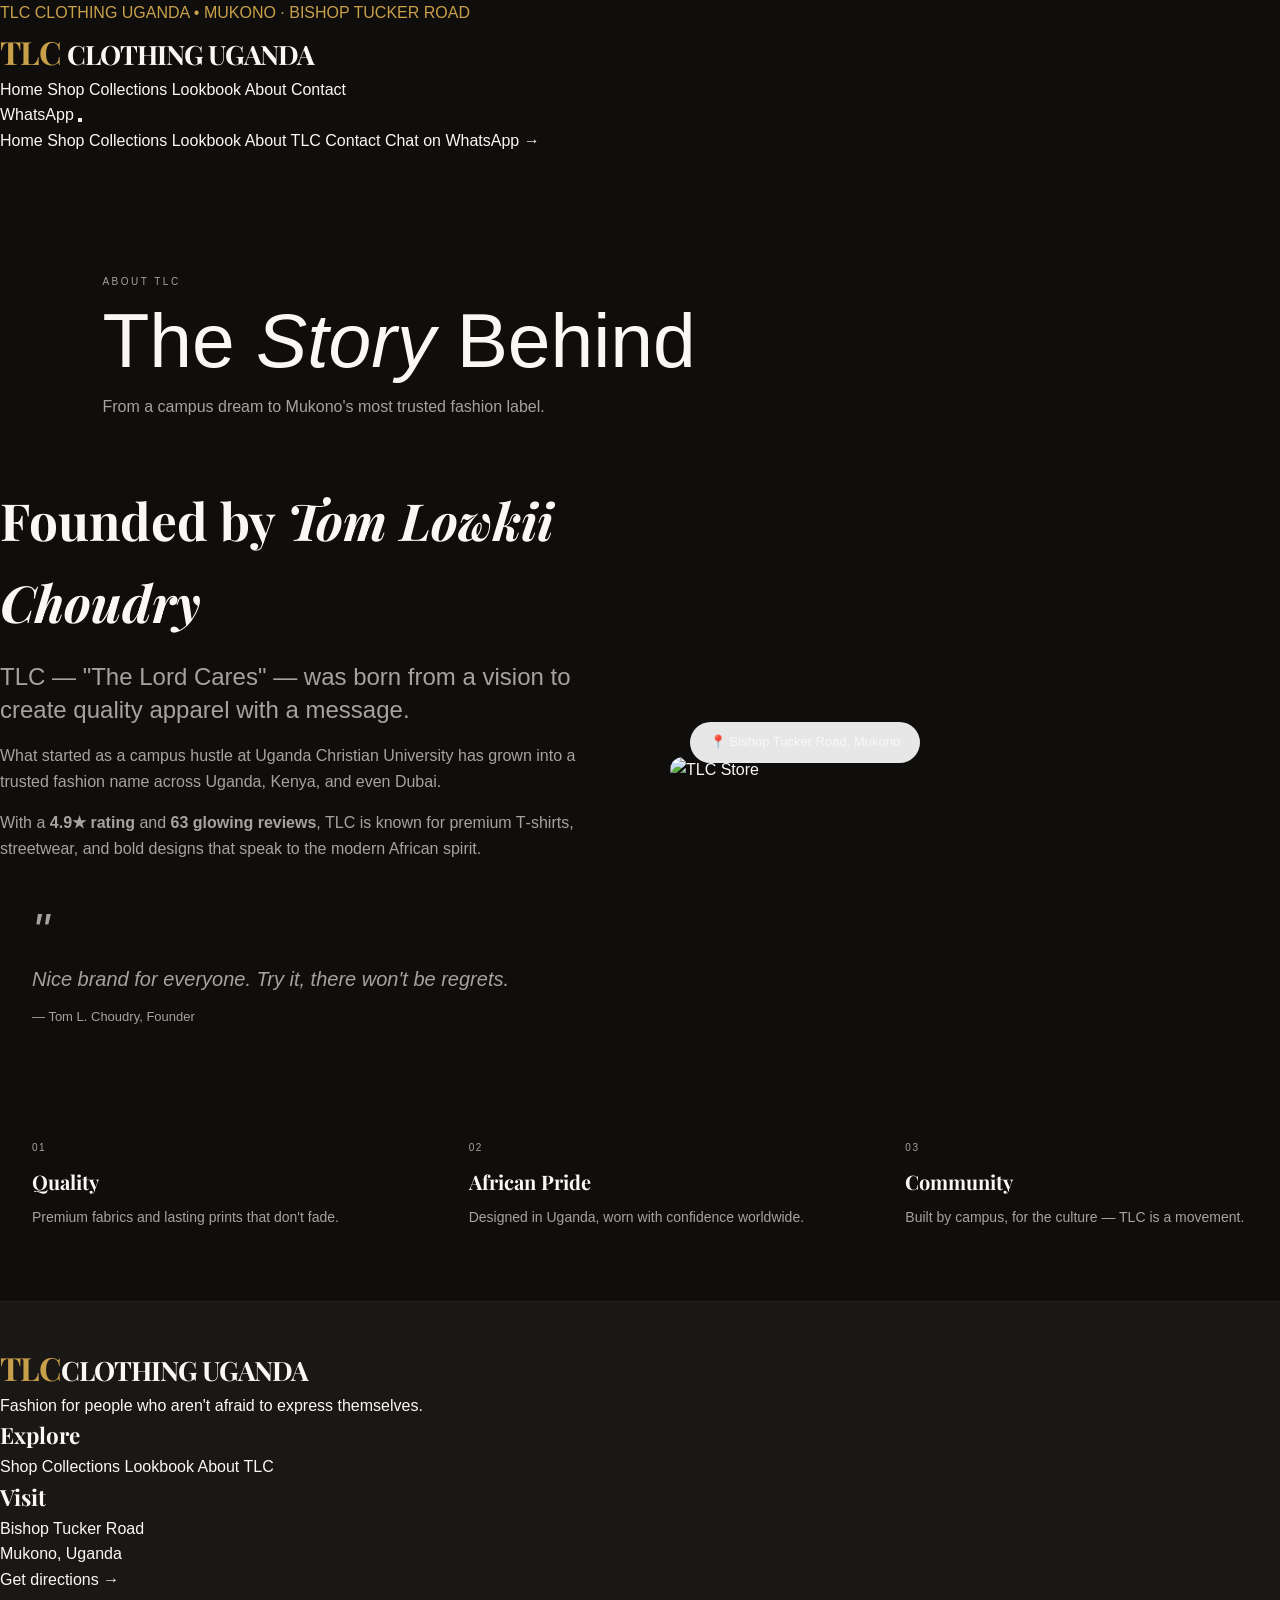
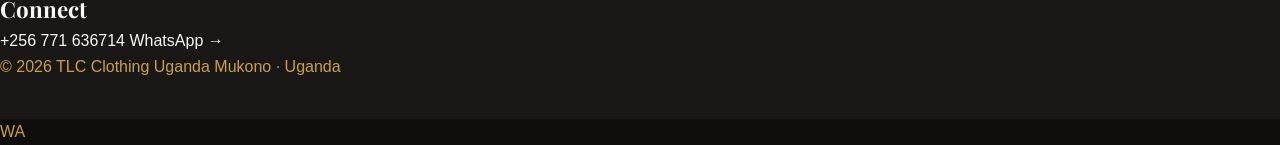
==== about.html @ 13f9e72f "Initial commit via Netlify [skip ci]" ====
<!DOCTYPE html>
<html lang="en">
<head>
  <meta charset="UTF-8">
  <meta name="viewport" content="width=device-width, initial-scale=1.0">
  <title>About – TLC Clothing Uganda</title>
  <meta name="description" content="The story behind TLC Clothing Uganda in Mukono. Founded by Tom Lowkii Choudry, The Lord Cares.">
  <link rel="preconnect" href="https://fonts.googleapis.com">
  <link rel="preconnect" href="https://fonts.gstatic.com" crossorigin>
  <link href="https://fonts.googleapis.com/css2?family=DM+Sans:wght@400;500;600;700&family=Playfair+Display:wght@500;600;700&display=swap" rel="stylesheet">
  <link rel="stylesheet" href="style.css">
</head>
<body>

<div class="announcement">
  <span>TLC CLOTHING UGANDA</span>
  <span>•</span>
  <span>MUKONO · BISHOP TUCKER ROAD</span>
</div>

<header class="site-header">
  <a href="index.html" class="logo">
    <span>TLC</span>
    <small>CLOTHING UGANDA</small>
  </a>
  <nav class="desktop-nav">
    <a href="index.html">Home</a>
    <a href="shop.html">Shop</a>
    <a href="collection.html">Collections</a>
    <a href="gallery.html">Lookbook</a>
    <a class="active" href="about.html">About</a>
    <a href="contact.html">Contact</a>
  </nav>
  <a class="header-whatsapp" href="https://wa.me/256771636714?text=Hello%20TLC%20Clothing%20Uganda%2C%20I'd%20like%20to%20make%20an%20inquiry." target="_blank">WhatsApp</a>
  <button class="menu-toggle" aria-label="Open menu">
    <span></span>
    <span></span>
  </button>
</header>

<div class="mobile-menu">
  <a href="index.html">Home</a>
  <a href="shop.html">Shop</a>
  <a href="collection.html">Collections</a>
  <a href="gallery.html">Lookbook</a>
  <a href="about.html">About TLC</a>
  <a href="contact.html">Contact</a>
  <a class="mobile-menu-cta" href="https://wa.me/256771636714?text=Hello%20TLC%20Clothing%20Uganda%2C%20I'd%20like%20to%20make%20an%20inquiry." target="_blank">Chat on WhatsApp →</a>
</div>

<main>

<section class="page-header-section">
  <div class="page-header-content">
    <p class="eyebrow">ABOUT TLC</p>
    <h1>The <em>Story</em> Behind</h1>
    <p class="page-description">From a campus dream to Mukono's most trusted fashion label.</p>
  </div>
</section>

<section class="about-story section">
  <div class="about-grid-custom">
    <div class="about-text-block">
      <h2>Founded by <em>Tom Lowkii Choudry</em></h2>
      <p class="large-text">TLC — "The Lord Cares" — was born from a vision to create quality apparel with a message.</p>
      <p>What started as a campus hustle at Uganda Christian University has grown into a trusted fashion name across Uganda, Kenya, and even Dubai.</p>
      <p>With a <strong>4.9★ rating</strong> and <strong>63 glowing reviews</strong>, TLC is known for premium T‑shirts, streetwear, and bold designs that speak to the modern African spirit.</p>
      <div class="about-quote">
        <i class="quote-icon">"</i>
        <p>Nice brand for everyone. Try it, there won't be regrets.</p>
        <span>— Tom L. Choudry, Founder</span>
      </div>
    </div>
    <div class="about-image-block">
      <img src="https://images.unsplash.com/photo-1567401893414-76b7b1e5a7a5?auto=format&fit=crop&w=800&q=85" alt="TLC Store">
      <div class="about-image-badge">📍 Bishop Tucker Road, Mukono</div>
    </div>
  </div>
</section>

<section class="about-values section">
  <div class="values-grid-custom">
    <div class="value-item">
      <span>01</span>
      <h3>Quality</h3>
      <p>Premium fabrics and lasting prints that don't fade.</p>
    </div>
    <div class="value-item">
      <span>02</span>
      <h3>African Pride</h3>
      <p>Designed in Uganda, worn with confidence worldwide.</p>
    </div>
    <div class="value-item">
      <span>03</span>
      <h3>Community</h3>
      <p>Built by campus, for the culture — TLC is a movement.</p>
    </div>
  </div>
</section>

</main>

<footer class="footer">
  <div class="footer-main">
    <div class="footer-brand">
      <a href="index.html" class="logo footer-logo"><span>TLC</span><small>CLOTHING UGANDA</small></a>
      <p>Fashion for people who aren't afraid to express themselves.</p>
    </div>
    <div class="footer-column">
      <h4>Explore</h4>
      <a href="shop.html">Shop</a>
      <a href="collection.html">Collections</a>
      <a href="gallery.html">Lookbook</a>
      <a href="about.html">About TLC</a>
    </div>
    <div class="footer-column">
      <h4>Visit</h4>
      <p>Bishop Tucker Road</p>
      <p>Mukono, Uganda</p>
      <a href="contact.html">Get directions →</a>
    </div>
    <div class="footer-column">
      <h4>Connect</h4>
      <a href="tel:+256771636714">+256 771 636714</a>
      <a href="https://wa.me/256771636714" target="_blank">WhatsApp →</a>
    </div>
  </div>
  <div class="footer-bottom">
    <span>© 2026 TLC Clothing Uganda</span>
    <span>Mukono · Uganda</span>
  </div>
</footer>

<a class="floating-whatsapp" href="https://wa.me/256771636714?text=Hello%20TLC%20Clothing%20Uganda%2C%20I'd%20like%20to%20make%20an%20inquiry." target="_blank" aria-label="Chat with TLC on WhatsApp"><span>WA</span></a>

<script src="script.js"></script>
</body>
</html>
---- style.css ----
/* ===== RESET & VARIABLES ===== */
* {
  margin: 0;
  padding: 0;
  box-sizing: border-box;
}

:root {
  --gold: #c9a04a;
  --gold-light: #e8d5a3;
  --dark: #0f0e0d;
  --dark-soft: #1a1816;
  --light: #faf8f5;
  --gray: #a8a29e;
  --white: #ffffff;
  --shadow: 0 20px 60px rgba(0, 0, 0, 0.4);
  --transition: 0.4s cubic-bezier(0.25, 0.46, 0.45, 0.94);
}

html {
  scroll-behavior: smooth;
}

body {
  font-family: 'Inter', sans-serif;
  background: var(--dark);
  color: var(--light);
  line-height: 1.6;
  overflow-x: hidden;
}

.container {
  max-width: 1280px;
  margin: 0 auto;
  padding: 0 40px;
}

/* ===== TYPOGRAPHY ===== */
h1, h2, h3, h4, .logo {
  font-family: 'Playfair Display', serif;
  font-weight: 700;
}

h1 { font-size: 4.2rem; line-height: 1.1; }
h2 { font-size: 3.2rem; }
h3 { font-size: 2rem; }
h4 { font-size: 1.4rem; }

span { color: var(--gold); }

a {
  text-decoration: none;
  color: inherit;
  transition: var(--transition);
}

/* ===== HEADER ===== */
#header {
  position: fixed;
  top: 0;
  left: 0;
  width: 100%;
  z-index: 1000;
  background: rgba(15, 14, 13, 0.92);
  backdrop-filter: blur(16px);
  border-bottom: 1px solid rgba(201, 160, 74, 0.15);
  padding: 16px 0;
  transition: var(--transition);
}

.header-flex {
  display: flex;
  align-items: center;
  justify-content: space-between;
}

.logo {
  font-size: 2rem;
  letter-spacing: -1px;
}
.logo a { color: var(--light); }
.logo .logo-tagline {
  font-family: 'Inter', sans-serif;
  font-size: 0.65rem;
  font-weight: 400;
  letter-spacing: 3px;
  color: var(--gold);
  display: block;
  margin-top: -4px;
}

.nav-links {
  display: flex;
  gap: 40px;
  list-style: none;
  font-weight: 500;
  font-size: 0.95rem;
}
.nav-links a {
  color: var(--gray);
  padding: 6px 0;
  border-bottom: 2px solid transparent;
}
.nav-links a:hover,
.nav-links a.active {
  color: var(--light);
  border-bottom-color: var(--gold);
}
.nav-links a i { margin-right: 8px; }

.header-actions {
  display: flex;
  align-items: center;
  gap: 20px;
}
.btn-cart {
  color: var(--light);
  font-size: 1.2rem;
  position: relative;
}
.btn-cart span {
  background: var(--gold);
  color: var(--dark);
  font-size: 0.7rem;
  padding: 2px 8px;
  border-radius: 30px;
  position: absolute;
  top: -10px;
  right: -14px;
  font-weight: 700;
}

.hamburger {
  display: none;
  flex-direction: column;
  gap: 6px;
  background: none;
  border: none;
  cursor: pointer;
}
.hamburger span {
  width: 28px;
  height: 2px;
  background: var(--light);
  transition: var(--transition);
}

/* ===== PAGES ===== */
.page {
  display: none;
  padding: 140px 0 80px;
  animation: fadePage 0.6s ease;
}
.page.active-page { display: block; }

@keyframes fadePage {
  0% { opacity: 0; transform: translateY(20px); }
  100% { opacity: 1; transform: translateY(0); }
}

.page-header {
  text-align: center;
  margin-bottom: 64px;
}
.page-header p {
  color: var(--gray);
  font-size: 1.2rem;
  font-weight: 300;
}

/* ===== HERO ===== */
.hero {
  min-height: 90vh;
  display: flex;
  align-items: center;
  position: relative;
  overflow: hidden;
}
.hero::before {
  content: '';
  position: absolute;
  top: -30%;
  right: -10%;
  width: 600px;
  height: 600px;
  background: radial-gradient(circle, rgba(201,160,74,0.08) 0%, transparent 70%);
  border-radius: 50%;
  pointer-events: none;
}

.hero-grid {
  display: grid;
  grid-template-columns: 1fr 1fr;
  gap: 60px;
  align-items: center;
  position: relative;
  z-index: 2;
}

.hero-badge {
  display: inline-block;
  background: rgba(201,160,74,0.15);
  color: var(--gold);
  padding: 6px 20px;
  border-radius: 40px;
  font-size: 0.8rem;
  font-weight: 600;
  letter-spacing: 1px;
  margin-bottom: 16px;
  border: 1px solid rgba(201,160,74,0.2);
}

.hero-description {
  font-size: 1.2rem;
  color: var(--gray);
  max-width: 480px;
  margin: 24px 0 32px;
  font-weight: 300;
}

.hero-stats {
  display: flex;
  gap: 48px;
  margin-bottom: 40px;
}
.stat-item .number {
  font-family: 'Playfair Display', serif;
  font-size: 2.4rem;
  font-weight: 700;
  color: var(--gold);
  display: block;
}
.stat-item .label {
  font-size: 0.85rem;
  color: var(--gray);
}

.hero-actions {
  display: flex;
  gap: 16px;
  flex-wrap: wrap;
}

.btn {
  display: inline-flex;
  align-items: center;
  gap: 10px;
  padding: 14px 32px;
  border-radius: 60px;
  font-weight: 600;
  font-size: 0.95rem;
  transition: var(--transition);
  border: 2px solid transparent;
  cursor: pointer;
}
.btn-primary {
  background: var(--gold);
  color: var(--dark);
}
.btn-primary:hover {
  background: #b8923a;
  transform: translateY(-3px);
  box-shadow: 0 12px 30px rgba(201,160,74,0.3);
}
.btn-outline {
  border-color: var(--gray);
  color: var(--light);
}
.btn-outline:hover {
  border-color: var(--gold);
  color: var(--gold);
  transform: translateY(-3px);
}

/* Hero Visual */
.hero-visual {
  position: relative;
}
.hero-image-grid {
  position: relative;
  display: flex;
  justify-content: center;
}
.img-main {
  width: 100%;
  max-width: 460px;
  border-radius: 24px;
  box-shadow: var(--shadow);
  object-fit: cover;
  aspect-ratio: 4/5;
}
.img-floating {
  position: absolute;
  width: 140px;
  height: 140px;
  border-radius: 20px;
  object-fit: cover;
  bottom: -20px;
  right: -20px;
  box-shadow: var(--shadow);
  border: 3px solid var(--dark);
}

/* Featured Reviews */
.featured-reviews {
  display: grid;
  grid-template-columns: 1fr 1fr;
  gap: 40px;
  margin-top: 40px;
  padding-top: 40px;
  border-top: 1px solid rgba(255,255,255,0.05);
}
.review-card {
  background: var(--dark-soft);
  padding: 32px;
  border-radius: 20px;
  border-left: 4px solid var(--gold);
}
.review-card i { color: var(--gold); font-size: 1.4rem; margin-bottom: 12px; }
.review-card p { font-style: italic; font-size: 1.1rem; }
.review-card .reviewer { display: block; margin-top: 12px; font-weight: 600; color: var(--gold); }

/* ===== ABOUT ===== */
.about-grid {
  display: grid;
  grid-template-columns: 1fr 1fr;
  gap: 60px;
  align-items: center;
  margin-bottom: 80px;
}
.about-image {
  position: relative;
}
.about-image img {
  width: 100%;
  border-radius: 24px;
  box-shadow: var(--shadow);
}
.image-badge {
  position: absolute;
  bottom: 20px;
  left: 20px;
  background: rgba(15,14,13,0.8);
  backdrop-filter: blur(8px);
  padding: 10px 20px;
  border-radius: 60px;
  font-size: 0.9rem;
  border: 1px solid rgba(201,160,74,0.3);
}
.about-text h3 { margin-bottom: 16px; }
.about-text p { color: var(--gray); margin-bottom: 16px; }
.about-mission,
.about-location {
  display: flex;
  gap: 16px;
  align-items: flex-start;
  background: var(--dark-soft);
  padding: 20px;
  border-radius: 16px;
  margin-top: 16px;
}
.about-mission i,
.about-location i { color: var(--gold); font-size: 1.4rem; margin-top: 4px; }

.values-grid {
  display: grid;
  grid-template-columns: repeat(3, 1fr);
  gap: 30px;
}
.value-card {
  background: var(--dark-soft);
  padding: 40px 24px;
  text-align: center;
  border-radius: 20px;
  border: 1px solid rgba(255,255,255,0.04);
  transition: var(--transition);
}
.value-card:hover {
  transform: translateY(-8px);
  border-color: var(--gold);
}
.value-card i { font-size: 2.4rem; color: var(--gold); margin-bottom: 16px; }
.value-card h4 { margin-bottom: 8px; }
.value-card p { color: var(--gray); font-size: 0.95rem; }

/* ===== COLLECTION ===== */
.collection-grid {
  display: grid;
  grid-template-columns: repeat(auto-fit, minmax(260px, 1fr));
  gap: 40px;
}
.collection-item {
  background: var(--dark-soft);
  border-radius: 24px;
  overflow: hidden;
  transition: var(--transition);
}
.collection-item:hover {
  transform: translateY(-12px);
  box-shadow: 0 20px 40px rgba(0,0,0,0.6);
}
.item-image {
  overflow: hidden;
  aspect-ratio: 4/5;
}
.item-image img {
  width: 100%;
  height: 100%;
  object-fit: cover;
  transition: var(--transition);
}
.collection-item:hover .item-image img { transform: scale(1.05); }
.item-info {
  padding: 24px;
}
.item-info h4 { font-family: 'Inter', sans-serif; font-weight: 600; }
.item-info p { color: var(--gray); font-size: 0.9rem; }
.tag {
  display: inline-block;
  background: var(--gold);
  color: var(--dark);
  padding: 2px 16px;
  border-radius: 40px;
  font-size: 0.7rem;
  font-weight: 700;
  margin-top: 8px;
}
.tag.new { background: #e74c3c; color: white; }

/* ===== CONTACT ===== */
.contact-grid {
  display: grid;
  grid-template-columns: 1fr 1fr;
  gap: 60px;
}
.contact-detail {
  display: flex;
  gap: 20px;
  align-items: flex-start;
  padding: 20px 0;
  border-bottom: 1px solid rgba(255,255,255,0.05);
}
.contact-detail i {
  font-size: 1.4rem;
  color: var(--gold);
  width: 32px;
  margin-top: 4px;
}
.contact-detail div { display: flex; flex-direction: column; }
.contact-detail a { color: var(--gold); font-weight: 600; }
.contact-detail a:hover { text-decoration: underline; }
.contact-detail span { color: var(--gray); font-size: 0.9rem; }

.contact-actions {
  display: flex;
  gap: 16px;
  margin-top: 32px;
  flex-wrap: wrap;
}

.contact-map .map-placeholder {
  background: var(--dark-soft);
  border-radius: 24px;
  padding: 60px 20px;
  text-align: center;
  border: 1px dashed rgba(201,160,74,0.3);
  display: flex;
  flex-direction: column;
  align-items: center;
  gap: 12px;
}
.contact-map i { font-size: 3rem; color: var(--gold); }
.store-hours {
  background: var(--dark-soft);
  padding: 16px 24px;
  border-radius: 16px;
  margin-top: 20px;
  text-align: center;
}
.store-hours i { color: var(--gold); margin-right: 8px; }

/* ===== FOOTER ===== */
footer {
  background: var(--dark-soft);
  border-top: 1px solid rgba(255,255,255,0.04);
  padding: 40px 0;
  margin-top: 40px;
}
.footer-flex {
  display: flex;
  flex-direction: column;
  align-items: center;
  gap: 24px;
  text-align: center;
}
.footer-brand .logo-tagline { color: var(--gold); }
.footer-social { display: flex; gap: 20px; }
.footer-social a {
  color: var(--gray);
  font-size: 1.4rem;
}
.footer-social a:hover { color: var(--gold); }
.footer-copy { color: var(--gray); font-size: 0.9rem; }

/* ===== RESPONSIVE ===== */
@media (max-width: 1024px) {
  h1 { font-size: 3.4rem; }
  .hero-grid { gap: 40px; }
}

@media (max-width: 768px) {
  .container { padding: 0 24px; }
  h1 { font-size: 2.8rem; }
  h2 { font-size: 2.4rem; }
  
  .nav-links {
    display: none;
    position: absolute;
    top: 100%;
    left: 0;
    width: 100%;
    background: rgba(15,14,13,0.98);
    flex-direction: column;
    padding: 24px;
    gap: 16px;
    border-bottom: 1px solid rgba(201,160,74,0.1);
  }
  .nav-links.show { display: flex; }
  .hamburger { display: flex; }

  .hero-grid,
  .about-grid,
  .contact-grid {
    grid-template-columns: 1fr;
  }
  .hero {
    min-height: auto;
    padding: 40px 0;
  }
  .hero-visual .img-floating { display: none; }
  .hero-stats { gap: 24px; flex-wrap: wrap; }
  .featured-reviews { grid-template-columns: 1fr; }
  .values-grid { grid-template-columns: 1fr; }
  .collection-grid { grid-template-columns: 1fr 1fr; }
  
  .page { padding: 120px 0 60px; }
}

@media (max-width: 480px) {
  .collection-grid { grid-template-columns: 1fr; }
  .hero-actions { flex-direction: column; }
  .btn { justify-content: center; }
}
/* ===== ADDITIONAL PAGE STYLES ===== */

.page-header-section {
  padding: 120px 8vw 60px;
  background: var(--cream);
}

.page-header-content .eyebrow {
  color: var(--gray);
  font-size: 10px;
  letter-spacing: .25em;
  margin-bottom: 12px;
}

.page-header-content h1 {
  font-family: var(--serif);
  font-size: clamp(48px, 6vw, 80px);
  font-weight: 500;
  line-height: 1;
  margin-bottom: 16px;
}

.page-description {
  color: var(--gray);
  font-size: 16px;
  max-width: 500px;
}

/* Shop */
.shop-grid {
  display: grid;
  grid-template-columns: 200px 1fr;
  gap: 50px;
  padding: 60px 8vw;
}

.shop-filters {
  border-right: 1px solid var(--line);
  padding-right: 30px;
}

.shop-filters h4 {
  font-size: 11px;
  text-transform: uppercase;
  letter-spacing: .2em;
  margin-bottom: 20px;
}

.shop-filters a {
  display: block;
  padding: 8px 0;
  font-size: 13px;
  color: var(--gray);
  border-bottom: 1px solid transparent;
}

.shop-filters a.active,
.shop-filters a:hover {
  color: var(--black);
  border-bottom-color: var(--black);
}

.product-grid {
  display: grid;
  grid-template-columns: repeat(auto-fill, minmax(220px, 1fr));
  gap: 30px;
}

.product-card {
  background: #fff;
  border-radius: 12px;
  overflow: hidden;
  border: 1px solid var(--line);
  transition: .3s ease;
}

.product-card:hover {
  transform: translateY(-8px);
  box-shadow: 0 12px 40px rgba(0,0,0,0.06);
}

.product-image {
  aspect-ratio: 4/5;
  overflow: hidden;
}

.product-image img {
  height: 100%;
  object-fit: cover;
}

.product-info {
  padding: 18px;
}

.product-info h4 {
  font-size: 16px;
  font-weight: 600;
}

.product-info p {
  font-size: 13px;
  color: var(--gray);
  margin: 4px 0 8px;
}

.price {
  font-weight: 700;
  font-size: 16px;
  display: block;
  margin: 8px 0;
}

.btn-shop {
  display: inline-block;
  background: var(--black);
  color: #fff;
  padding: 8px 20px;
  font-size: 11px;
  border-radius: 40px;
  transition: .3s ease;
}

.btn-shop:hover {
  background: #333;
}

/* Collection */
.collection-hero {
  position: relative;
  min-height: 500px;
  border-radius: 20px;
  overflow: hidden;
  margin-bottom: 60px;
}

.collection-hero img {
  height: 100%;
  object-fit: cover;
}

.collection-hero-content {
  position: absolute;
  bottom: 50px;
  left: 50px;
  color: #fff;
  max-width: 400px;
}

.collection-hero-content h2 {
  font-family: var(--serif);
  font-size: 48px;
  font-weight: 500;
  line-height: 1;
}

.collection-hero-content p {
  color: #ddd;
  margin: 12px 0 24px;
}

.collection-grid {
  display: grid;
  grid-template-columns: repeat(3, 1fr);
  gap: 30px;
}

.collection-card {
  border-radius: 16px;
  overflow: hidden;
  background: #fff;
  border: 1px solid var(--line);
}

.collection-card img {
  height: 240px;
  object-fit: cover;
}

.collection-card-content {
  padding: 24px;
}

.collection-card-content span {
  font-size: 10px;
  color: var(--gray);
  letter-spacing: .15em;
}

.collection-card-content h3 {
  font-family: var(--serif);
  font-size: 28px;
  font-weight: 500;
  margin: 6px 0;
}

.collection-card-content p {
  color: var(--gray);
  font-size: 14px;
  margin-bottom: 12px;
}

/* Gallery Masonry */
.gallery-grid {
  display: grid;
  grid-template-columns: repeat(4, 1fr);
  grid-auto-rows: 240px;
  gap: 16px;
}

.gallery-item {
  overflow: hidden;
  border-radius: 12px;
}

.gallery-item img {
  height: 100%;
  object-fit: cover;
  transition: .5s ease;
}

.gallery-item:hover img {
  transform: scale(1.06);
}

.gallery-item.tall {
  grid-row: span 2;
}

.gallery-item.wide {
  grid-column: span 2;
}

/* About */
.about-grid-custom {
  display: grid;
  grid-template-columns: 1fr 1fr;
  gap: 60px;
  align-items: center;
}

.about-text-block .large-text {
  font-family: var(--serif);
  font-size: 24px;
  line-height: 1.4;
  margin: 16px 0;
}

.about-text-block p {
  color: var(--gray);
  margin-bottom: 16px;
}

.about-quote {
  background: var(--cream);
  padding: 32px;
  border-radius: 16px;
  margin-top: 24px;
}

.about-quote .quote-icon {
  font-size: 48px;
  font-family: var(--serif);
  color: var(--gray);
  line-height: 0.6;
}

.about-quote p {
  font-family: var(--serif);
  font-size: 20px;
  font-style: italic;
  margin: 8px 0;
}

.about-quote span {
  font-size: 13px;
  color: var(--gray);
}

.about-image-block {
  position: relative;
}

.about-image-block img {
  border-radius: 20px;
}

.about-image-badge {
  position: absolute;
  bottom: 20px;
  left: 20px;
  background: rgba(255,255,255,0.9);
  padding: 10px 20px;
  border-radius: 40px;
  font-size: 13px;
}

.about-values .values-grid-custom {
  display: grid;
  grid-template-columns: repeat(3, 1fr);
  gap: 30px;
  margin-top: 40px;
}

.value-item {
  padding: 32px;
  background: var(--cream);
  border-radius: 16px;
}

.value-item span {
  font-size: 10px;
  color: var(--gray);
  letter-spacing: .15em;
}

.value-item h3 {
  font-size: 20px;
  margin: 8px 0;
}

.value-item p {
  color: var(--gray);
  font-size: 14px;
}

/* Contact */
.contact-grid-custom {
  display: grid;
  grid-template-columns: 1fr 1fr;
  gap: 60px;
}

.contact-item {
  display: flex;
  gap: 20px;
  padding: 16px 0;
  border-bottom: 1px solid var(--line);
}

.contact-icon {
  font-size: 24px;
  width: 40px;
}

.contact-item strong {
  display: block;
  font-size: 14px;
}

.contact-item p,
.contact-item a {
  color: var(--gray);
  font-size: 14px;
}

.contact-item a:hover {
  color: var(--black);
}

.contact-cta {
  display: flex;
  gap: 12px;
  margin-top: 24px;
  flex-wrap: wrap;
}

.button-outline-dark {
  border: 1px solid var(--black);
  color: var(--black);
  background: transparent;
}

.button-outline-dark:hover {
  background: var(--black);
  color: #fff;
}

.contact-map-custom .map-placeholder-custom {
  background: var(--cream);
  border-radius: 20px;
  padding: 80px 20px;
  text-align: center;
  border: 1px dashed var(--line);
  min-height: 300px;
  display: flex;
  flex-direction: column;
  justify-content: center;
  align-items: center;
}

/* Responsive updates */
@media(max-width:900px) {
  .shop-grid {
    grid-template-columns: 1fr;
  }
  .shop-filters {
    border-right: none;
    display: flex;
    flex-wrap: wrap;
    gap: 16px;
    padding-right: 0;
    padding-bottom: 16px;
    border-bottom: 1px solid var(--line);
  }
  .shop-filters a {
    border-bottom: none;
    padding: 4px 12px;
    background: var(--cream);
    border-radius: 40px;
  }
  .shop-filters a.active {
    background: var(--black);
    color: #fff;
  }
  .collection-grid {
    grid-template-columns: 1fr 1fr;
  }
  .gallery-grid {
    grid-template-columns: 1fr 1fr;
    grid-auto-rows: 200px;
  }
  .about-grid-custom,
  .contact-grid-custom {
    grid-template-columns: 1fr;
  }
  .about-values .values-grid-custom {
    grid-template-columns: 1fr;
  }
}

@media(max-width:600px) {
  .collection-grid {
    grid-template-columns: 1fr;
  }
  .gallery-grid {
    grid-template-columns: 1fr;
    grid-auto-rows: 260px;
  }
  .gallery-item.tall,
  .gallery-item.wide {
    grid-row: auto;
    grid-column: auto;
  }
  .collection-hero-content {
    left: 24px;
    right: 24px;
    bottom: 30px;
  }
  .collection-hero-content h2 {
    font-size: 36px;
  }
  .contact-cta {
    flex-direction: column;
  }
}
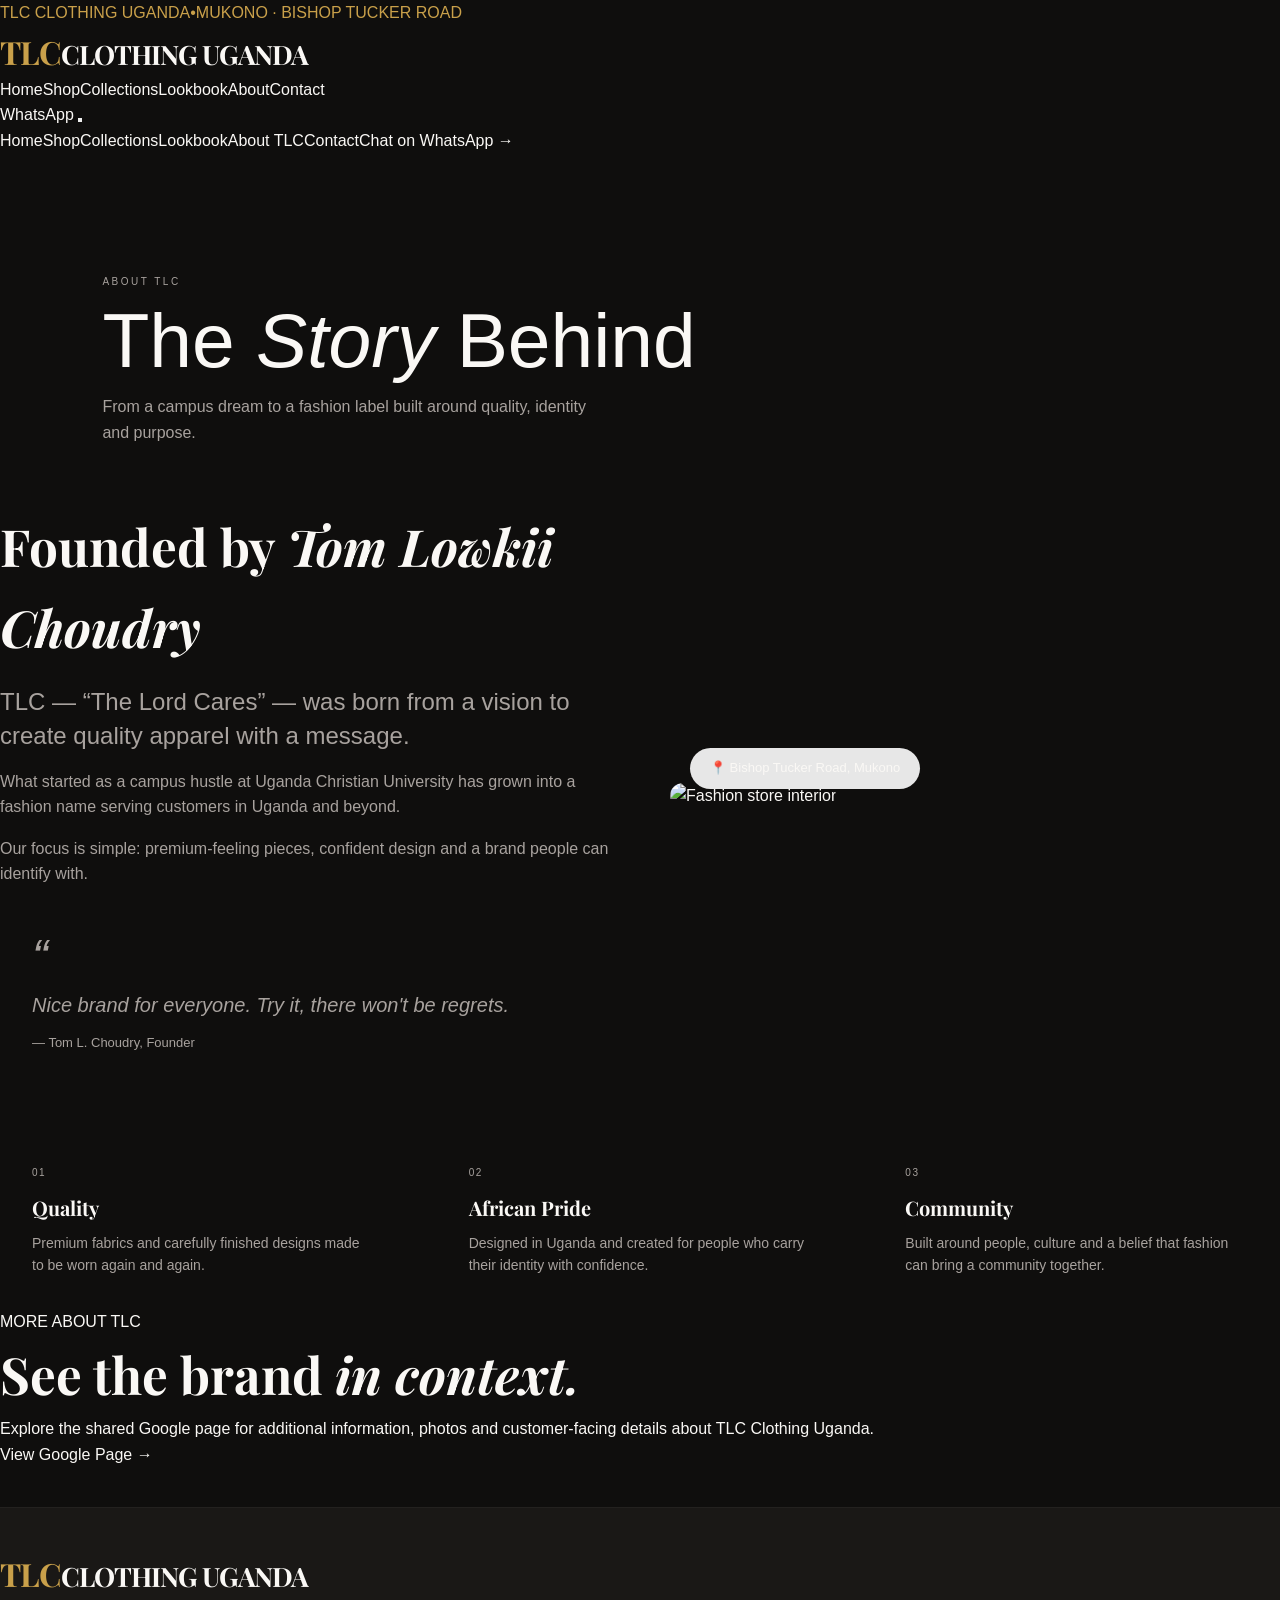
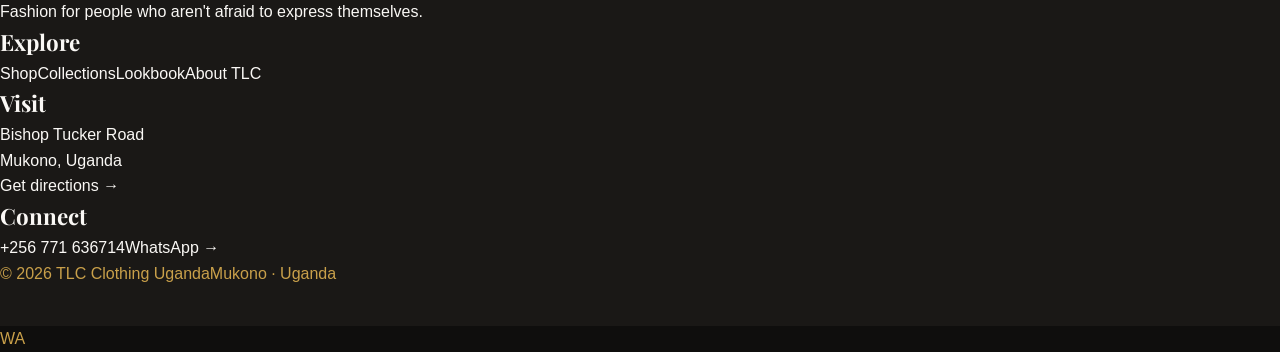
==== commit 504c99e9: "Upgrade About page and add Google page CTA" ====
--- a/about.html
+++ b/about.html
@@ -1,138 +1,32 @@
-<!DOCTYPE html>
-<html lang="en">
-<head>
-  <meta charset="UTF-8">
-  <meta name="viewport" content="width=device-width, initial-scale=1.0">
-  <title>About – TLC Clothing Uganda</title>
-  <meta name="description" content="The story behind TLC Clothing Uganda in Mukono. Founded by Tom Lowkii Choudry, The Lord Cares.">
-  <link rel="preconnect" href="https://fonts.googleapis.com">
-  <link rel="preconnect" href="https://fonts.gstatic.com" crossorigin>
-  <link href="https://fonts.googleapis.com/css2?family=DM+Sans:wght@400;500;600;700&family=Playfair+Display:wght@500;600;700&display=swap" rel="stylesheet">
-  <link rel="stylesheet" href="style.css">
-</head>
-<body>
-
-<div class="announcement">
-  <span>TLC CLOTHING UGANDA</span>
-  <span>•</span>
-  <span>MUKONO · BISHOP TUCKER ROAD</span>
-</div>
-
-<header class="site-header">
-  <a href="index.html" class="logo">
-    <span>TLC</span>
-    <small>CLOTHING UGANDA</small>
-  </a>
-  <nav class="desktop-nav">
-    <a href="index.html">Home</a>
-    <a href="shop.html">Shop</a>
-    <a href="collection.html">Collections</a>
-    <a href="gallery.html">Lookbook</a>
-    <a class="active" href="about.html">About</a>
-    <a href="contact.html">Contact</a>
-  </nav>
-  <a class="header-whatsapp" href="https://wa.me/256771636714?text=Hello%20TLC%20Clothing%20Uganda%2C%20I'd%20like%20to%20make%20an%20inquiry." target="_blank">WhatsApp</a>
-  <button class="menu-toggle" aria-label="Open menu">
-    <span></span>
-    <span></span>
-  </button>
-</header>
-
-<div class="mobile-menu">
-  <a href="index.html">Home</a>
-  <a href="shop.html">Shop</a>
-  <a href="collection.html">Collections</a>
-  <a href="gallery.html">Lookbook</a>
-  <a href="about.html">About TLC</a>
-  <a href="contact.html">Contact</a>
-  <a class="mobile-menu-cta" href="https://wa.me/256771636714?text=Hello%20TLC%20Clothing%20Uganda%2C%20I'd%20like%20to%20make%20an%20inquiry." target="_blank">Chat on WhatsApp →</a>
-</div>
-
-<main>
-
-<section class="page-header-section">
-  <div class="page-header-content">
-    <p class="eyebrow">ABOUT TLC</p>
-    <h1>The <em>Story</em> Behind</h1>
-    <p class="page-description">From a campus dream to Mukono's most trusted fashion label.</p>
-  </div>
-</section>
-
-<section class="about-story section">
-  <div class="about-grid-custom">
-    <div class="about-text-block">
-      <h2>Founded by <em>Tom Lowkii Choudry</em></h2>
-      <p class="large-text">TLC — "The Lord Cares" — was born from a vision to create quality apparel with a message.</p>
-      <p>What started as a campus hustle at Uganda Christian University has grown into a trusted fashion name across Uganda, Kenya, and even Dubai.</p>
-      <p>With a <strong>4.9★ rating</strong> and <strong>63 glowing reviews</strong>, TLC is known for premium T‑shirts, streetwear, and bold designs that speak to the modern African spirit.</p>
-      <div class="about-quote">
-        <i class="quote-icon">"</i>
-        <p>Nice brand for everyone. Try it, there won't be regrets.</p>
-        <span>— Tom L. Choudry, Founder</span>
-      </div>
-    </div>
-    <div class="about-image-block">
-      <img src="https://images.unsplash.com/photo-1567401893414-76b7b1e5a7a5?auto=format&fit=crop&w=800&q=85" alt="TLC Store">
-      <div class="about-image-badge">📍 Bishop Tucker Road, Mukono</div>
-    </div>
-  </div>
-</section>
-
-<section class="about-values section">
-  <div class="values-grid-custom">
-    <div class="value-item">
-      <span>01</span>
-      <h3>Quality</h3>
-      <p>Premium fabrics and lasting prints that don't fade.</p>
-    </div>
-    <div class="value-item">
-      <span>02</span>
-      <h3>African Pride</h3>
-      <p>Designed in Uganda, worn with confidence worldwide.</p>
-    </div>
-    <div class="value-item">
-      <span>03</span>
-      <h3>Community</h3>
-      <p>Built by campus, for the culture — TLC is a movement.</p>
-    </div>
-  </div>
-</section>
-
-</main>
-
-<footer class="footer">
-  <div class="footer-main">
-    <div class="footer-brand">
-      <a href="index.html" class="logo footer-logo"><span>TLC</span><small>CLOTHING UGANDA</small></a>
-      <p>Fashion for people who aren't afraid to express themselves.</p>
-    </div>
-    <div class="footer-column">
-      <h4>Explore</h4>
-      <a href="shop.html">Shop</a>
-      <a href="collection.html">Collections</a>
-      <a href="gallery.html">Lookbook</a>
-      <a href="about.html">About TLC</a>
-    </div>
-    <div class="footer-column">
-      <h4>Visit</h4>
-      <p>Bishop Tucker Road</p>
-      <p>Mukono, Uganda</p>
-      <a href="contact.html">Get directions →</a>
-    </div>
-    <div class="footer-column">
-      <h4>Connect</h4>
-      <a href="tel:+256771636714">+256 771 636714</a>
-      <a href="https://wa.me/256771636714" target="_blank">WhatsApp →</a>
-    </div>
-  </div>
-  <div class="footer-bottom">
-    <span>© 2026 TLC Clothing Uganda</span>
-    <span>Mukono · Uganda</span>
-  </div>
-</footer>
-
-<a class="floating-whatsapp" href="https://wa.me/256771636714?text=Hello%20TLC%20Clothing%20Uganda%2C%20I'd%20like%20to%20make%20an%20inquiry." target="_blank" aria-label="Chat with TLC on WhatsApp"><span>WA</span></a>
-
-<script src="script.js"></script>
-</body>
+<!DOCTYPE html>
+<html lang="en">
+<head>
+<meta charset="UTF-8">
+<meta name="viewport" content="width=device-width, initial-scale=1.0">
+<meta name="description" content="Discover the story, values and vision behind TLC Clothing Uganda in Mukono. The Lord Cares.">
+<title>About TLC — TLC Clothing Uganda</title>
+<link rel="preconnect" href="https://fonts.googleapis.com">
+<link rel="preconnect" href="https://fonts.gstatic.com" crossorigin>
+<link href="https://fonts.googleapis.com/css2?family=DM+Sans:wght@400;500;600;700&family=Playfair+Display:wght@500;600;700&display=swap" rel="stylesheet">
+<link rel="stylesheet" href="style.css">
+</head>
+<body>
+<div class="announcement"><span>TLC CLOTHING UGANDA</span><span>•</span><span>MUKONO · BISHOP TUCKER ROAD</span></div>
+<header class="site-header">
+<a href="index.html" class="logo"><span>TLC</span><small>CLOTHING UGANDA</small></a>
+<nav class="desktop-nav" aria-label="Primary navigation"><a href="index.html">Home</a><a href="shop.html">Shop</a><a href="collection.html">Collections</a><a href="gallery.html">Lookbook</a><a class="active" href="about.html" aria-current="page">About</a><a href="contact.html">Contact</a></nav>
+<a class="header-whatsapp" href="https://wa.me/256771636714?text=Hello%20TLC%20Clothing%20Uganda%2C%20I'd%20like%20to%20make%20an%20inquiry." target="_blank" rel="noopener noreferrer">WhatsApp</a>
+<button class="menu-toggle" type="button" aria-label="Open menu" aria-expanded="false"><span></span><span></span></button>
+</header>
+<div class="mobile-menu" aria-label="Mobile navigation"><a href="index.html">Home</a><a href="shop.html">Shop</a><a href="collection.html">Collections</a><a href="gallery.html">Lookbook</a><a href="about.html">About TLC</a><a href="contact.html">Contact</a><a class="mobile-menu-cta" href="https://wa.me/256771636714?text=Hello%20TLC%20Clothing%20Uganda%2C%20I'd%20like%20to%20make%20an%20inquiry." target="_blank" rel="noopener noreferrer">Chat on WhatsApp →</a></div>
+<main>
+<section class="page-header-section"><div class="page-header-content"><p class="eyebrow">ABOUT TLC</p><h1>The <em>Story</em> Behind</h1><p class="page-description">From a campus dream to a fashion label built around quality, identity and purpose.</p></div></section>
+<section class="about-story section"><div class="about-grid-custom"><div class="about-text-block"><h2>Founded by <em>Tom Lowkii Choudry</em></h2><p class="large-text">TLC — “The Lord Cares” — was born from a vision to create quality apparel with a message.</p><p>What started as a campus hustle at Uganda Christian University has grown into a fashion name serving customers in Uganda and beyond.</p><p>Our focus is simple: premium-feeling pieces, confident design and a brand people can identify with.</p><div class="about-quote"><i class="quote-icon">“</i><p>Nice brand for everyone. Try it, there won't be regrets.</p><span>— Tom L. Choudry, Founder</span></div></div><div class="about-image-block"><img src="https://images.unsplash.com/photo-1567401893414-76b7b1e5a7a5?auto=format&fit=crop&w=1000&q=85" alt="Fashion store interior" loading="lazy"><div class="about-image-badge">📍 Bishop Tucker Road, Mukono</div></div></div></section>
+<section class="about-values section"><div class="values-grid-custom"><div class="value-item"><span>01</span><h3>Quality</h3><p>Premium fabrics and carefully finished designs made to be worn again and again.</p></div><div class="value-item"><span>02</span><h3>African Pride</h3><p>Designed in Uganda and created for people who carry their identity with confidence.</p></div><div class="value-item"><span>03</span><h3>Community</h3><p>Built around people, culture and a belief that fashion can bring a community together.</p></div></div></section>
+<section class="about-verification section"><div class="external-proof-card"><div><p class="eyebrow">MORE ABOUT TLC</p><h2>See the brand <em>in context.</em></h2><p>Explore the shared Google page for additional information, photos and customer-facing details about TLC Clothing Uganda.</p></div><a class="button button-dark" href="https://share.google/6bnGX2SnfIbsbrMUe" target="_blank" rel="noopener noreferrer">View Google Page →</a></div></section>
+</main>
+<footer class="footer"><div class="footer-main"><div class="footer-brand"><a href="index.html" class="logo footer-logo"><span>TLC</span><small>CLOTHING UGANDA</small></a><p>Fashion for people who aren't afraid to express themselves.</p></div><div class="footer-column"><h4>Explore</h4><a href="shop.html">Shop</a><a href="collection.html">Collections</a><a href="gallery.html">Lookbook</a><a href="about.html">About TLC</a></div><div class="footer-column"><h4>Visit</h4><p>Bishop Tucker Road</p><p>Mukono, Uganda</p><a href="contact.html">Get directions →</a></div><div class="footer-column"><h4>Connect</h4><a href="tel:+256771636714">+256 771 636714</a><a href="https://wa.me/256771636714" target="_blank" rel="noopener noreferrer">WhatsApp →</a></div></div><div class="footer-bottom"><span>© 2026 TLC Clothing Uganda</span><span>Mukono · Uganda</span></div></footer>
+<a class="floating-whatsapp" href="https://wa.me/256771636714?text=Hello%20TLC%20Clothing%20Uganda%2C%20I'd%20like%20to%20make%20an%20inquiry." target="_blank" rel="noopener noreferrer" aria-label="Chat with TLC on WhatsApp"><span>WA</span></a>
+<script src="script.js"></script>
+</body>
 </html>
